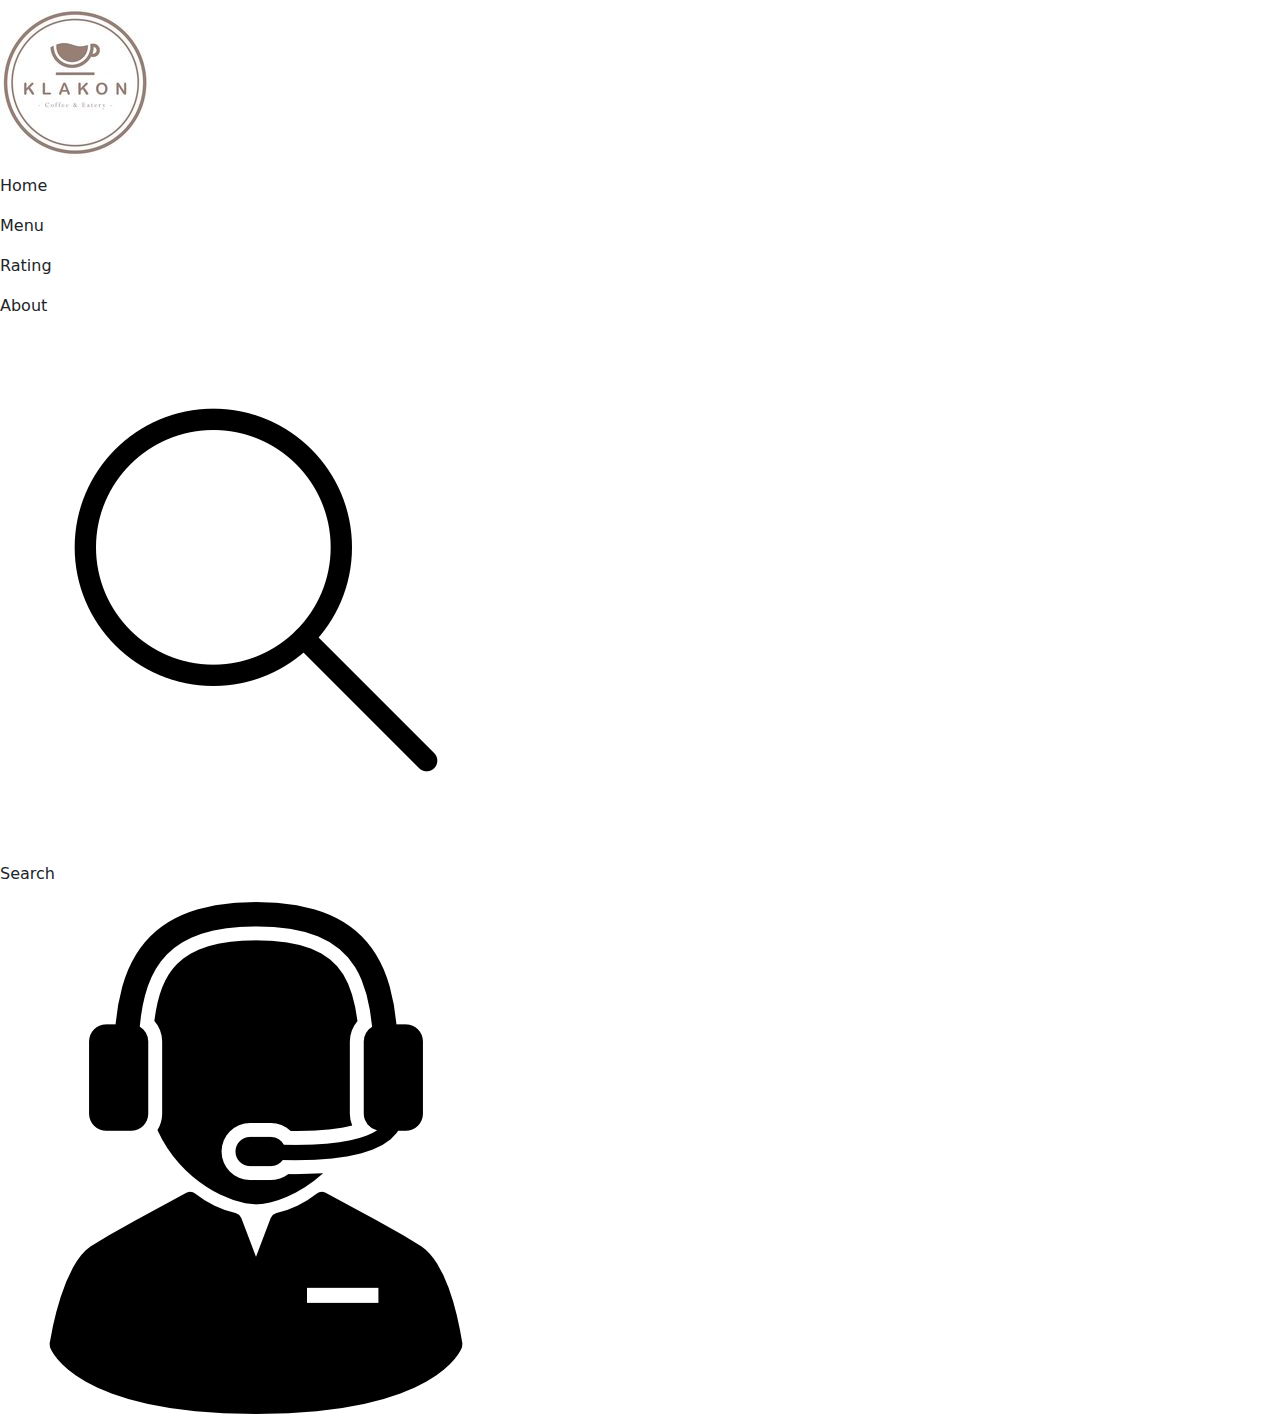
==== index.html @ ed865fcb "first commit" ====
<!DOCTYPE html>
<html lang="en">
    <link rel="stylesheet" href="style.css">
    <link rel="stylesheet" href="/Bootstrap/css/bootstrap.css">
<head>
    <meta charset="UTF-8">
    <meta http-equiv="X-UA-Compatible" content="IE=edge">
    <meta name="viewport" content="width=device-width, initial-scale=1.0">
    <title>KLAKON Pekalongan</title>
</head>
<body>
    <div>
        <div class="navbar logo"><img src="assets/images/logo.jpeg" alt=""></div>
        <div class="navbar home">Home</div>
        <div class="navbar renu">Menu</div>
        <div class="navbar rating">Rating</div>
        <div class="navbar about">About</div>
        <div class="navbar searchlogo"><img src="assets/images/search.png" alt=""></div>
        <div class="navbar search">Search</div>
        <div class="navbar cs"><img src="assets/images/contact_suppport.png" alt=""></div>

    </div>
</body>
</html>
---- style.css ----
html {
    background-color: #FFEFE2;
}

li {
    background-color: transparent;
}
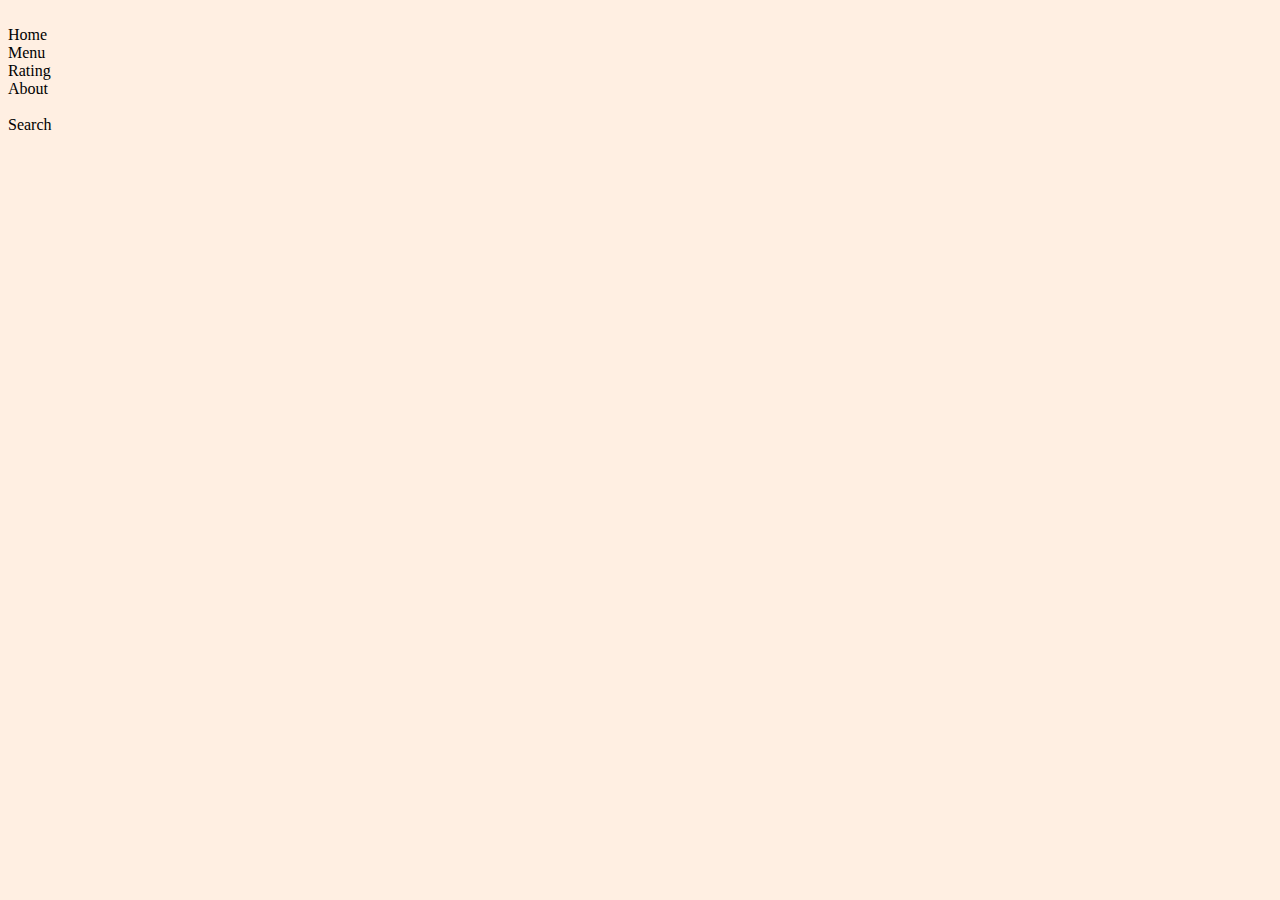
==== commit 124b4596: "nyoh" ====
--- a/index.html
+++ b/index.html
@@ -7,6 +7,8 @@
     <meta http-equiv="X-UA-Compatible" content="IE=edge">
     <meta name="viewport" content="width=device-width, initial-scale=1.0">
     <title>KLAKON Pekalongan</title>
+    <link href="https://cdn.jsdelivr.net/npm/bootstrap@5.0.2/dist/css/bootstrap.min.css" rel="stylesheet" integrity="sha384-EVSTQN3/azprG1Anm3QDgpJLIm9Nao0Yz1ztcQTwFspd3yD65VohhpuuCOmLASjC" crossorigin="anonymous">
+    <script src="https://cdn.jsdelivr.net/npm/bootstrap@5.0.2/dist/js/bootstrap.bundle.min.js" integrity="sha384-MrcW6ZMFYlzcLA8Nl+NtUVF0sA7MsXsP1UyJoMp4YLEuNSfAP+JcXn/tWtIaxVXM" crossorigin="anonymous"></script>
 </head>
 <body>
     <div>
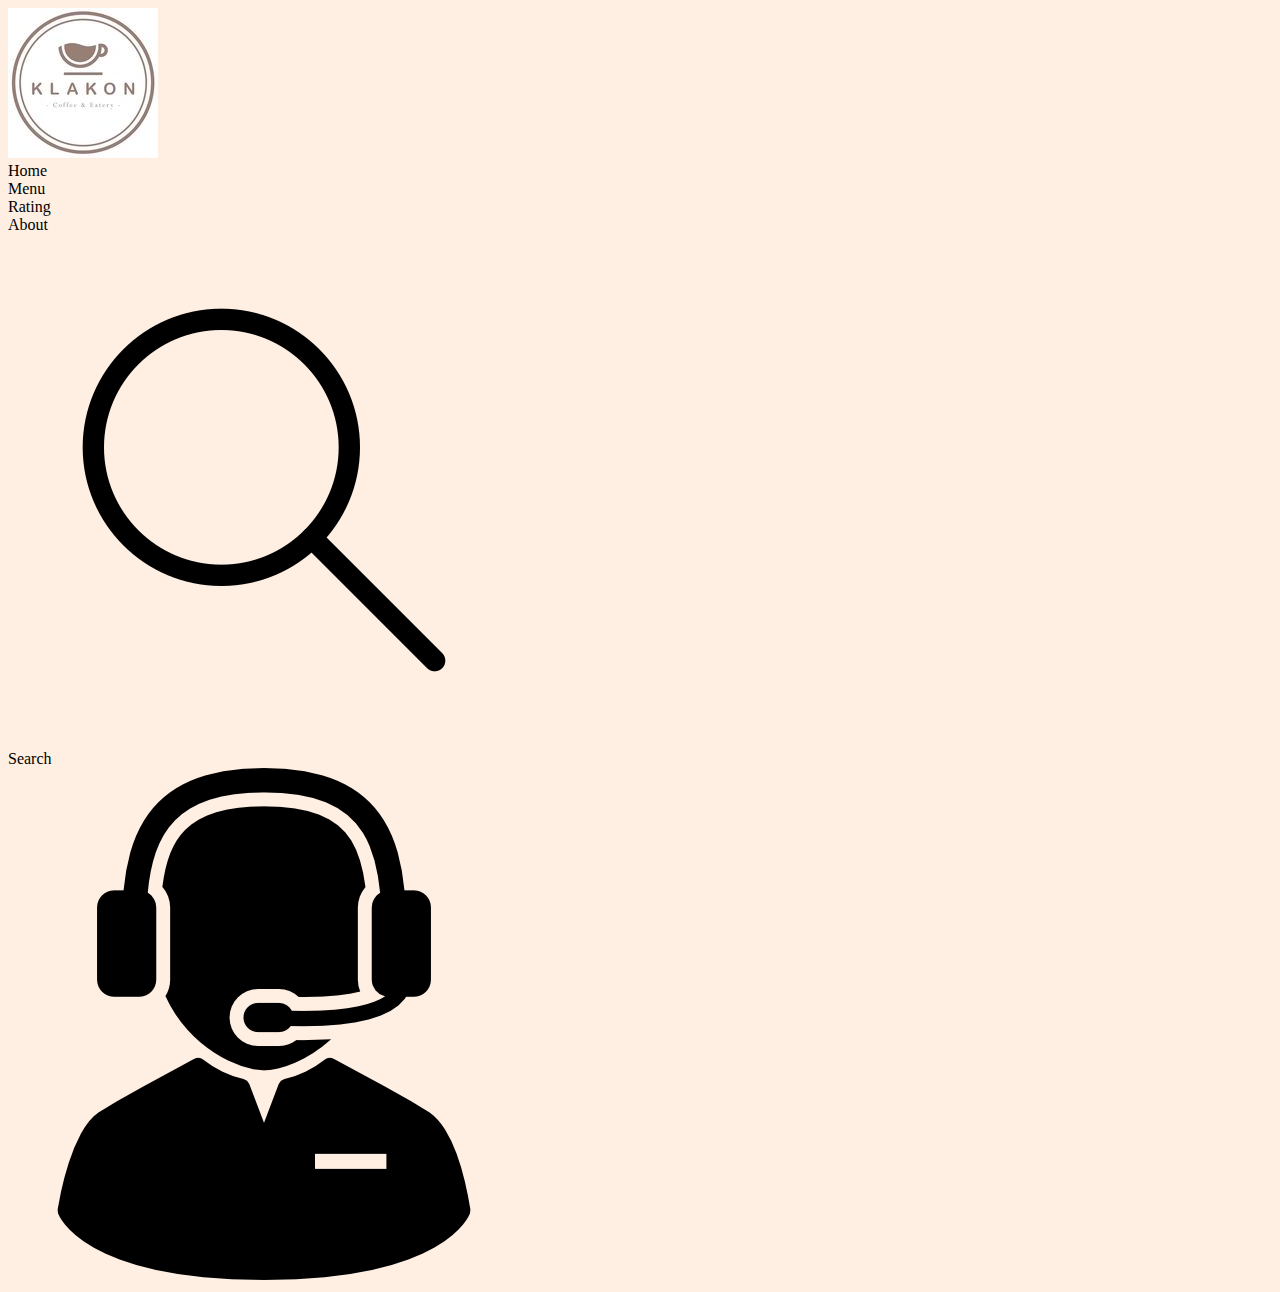
==== commit d9520a6a: "konz" ====
--- a/index.html
+++ b/index.html
@@ -12,15 +12,82 @@
 </head>
 <body>
     <div>
-        <div class="navbar logo"><img src="assets/images/logo.jpeg" alt=""></div>
-        <div class="navbar home">Home</div>
-        <div class="navbar renu">Menu</div>
-        <div class="navbar rating">Rating</div>
-        <div class="navbar about">About</div>
-        <div class="navbar searchlogo"><img src="assets/images/search.png" alt=""></div>
-        <div class="navbar search">Search</div>
-        <div class="navbar cs"><img src="assets/images/contact_suppport.png" alt=""></div>
-
-    </div>
+        <div>
+            <!-- Page 1 -->
+        <div>
+            <!-- div navbar -->
+                <div class="navbar logo"><img src="assets/images/logo.jpeg" alt=""></div>
+                <div class="navbar home">Home</div>
+                <div class="navbar renu">Menu</div>
+                <div class="navbar rating">Rating</div>
+                <div class="navbar about">About</div>
+                <div class="navbar searchlogo"><img src="assets/images/search.png" alt=""></div>
+                <div class="navbar search">Search</div>
+                <div class="navbar cs"><img src="assets/images/contact_suppport.png" alt=""></div>
+            </div>
+            <div>
+                <!-- div teks -->
+                <div> 
+                    <!-- teks besar -->
+                </div>
+                <div>
+                    <!-- teks kecil -->
+                </div>
+            </div>
+            <div>
+                <!-- div bagian foto -->
+                <div>
+                    <!-- foto katalog -->
+                </div>
+                <div>
+                    <!-- foto katalog -->
+                </div>
+                <div>
+                    <!-- foto katalog -->
+                </div>
+                <div>
+                    <!-- foto katalog -->
+                </div>
+                <div>
+                    <!-- foto katalog -->
+                </div>
+            </div>
+        </div> 
+        <div>
+            <!-- Page 2 -->
+            <div>
+                <!-- background -->
+                <div>
+                    <!-- foto -->
+                </div>
+                <div>
+                    <!-- teks -->
+                    <div>
+                        <!-- teks besar -->
+                    </div>
+                    <div>
+                        <!-- open menu -->
+                    </div>
+                </div>
+                <div> 
+                    <!-- TOTAL -->
+                    <div></div>
+                    <div></div>
+                    <div></div>
+                    <div></div>
+                </div>
+                <div>
+                    <!-- GARIS PEMBATAS -->
+                    <div></div>
+                    <div></div>
+                    <div></div>
+                </div>
+            </div>
+        </div> 
+        <div>
+            <!-- Page 3 -->
+            
+        </div>
+    </div>   
 </body>
 </html>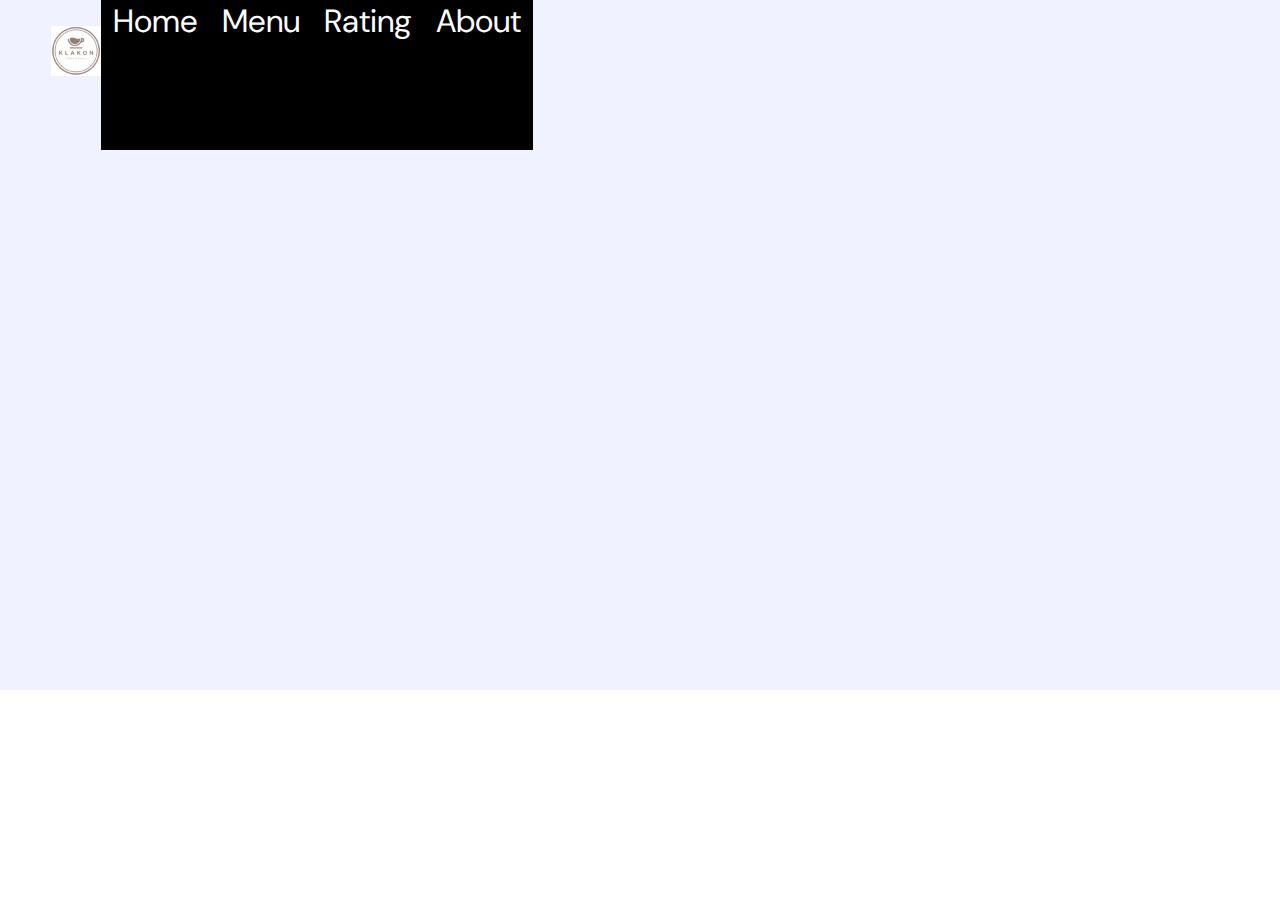
==== commit c4a7a175: "Coki" ====
--- a/index.html
+++ b/index.html
@@ -1,93 +1,28 @@
 <!DOCTYPE html>
 <html lang="en">
     <link rel="stylesheet" href="style.css">
-    <link rel="stylesheet" href="/Bootstrap/css/bootstrap.css">
 <head>
     <meta charset="UTF-8">
     <meta http-equiv="X-UA-Compatible" content="IE=edge">
     <meta name="viewport" content="width=device-width, initial-scale=1.0">
     <title>KLAKON Pekalongan</title>
-    <link href="https://cdn.jsdelivr.net/npm/bootstrap@5.0.2/dist/css/bootstrap.min.css" rel="stylesheet" integrity="sha384-EVSTQN3/azprG1Anm3QDgpJLIm9Nao0Yz1ztcQTwFspd3yD65VohhpuuCOmLASjC" crossorigin="anonymous">
-    <script src="https://cdn.jsdelivr.net/npm/bootstrap@5.0.2/dist/js/bootstrap.bundle.min.js" integrity="sha384-MrcW6ZMFYlzcLA8Nl+NtUVF0sA7MsXsP1UyJoMp4YLEuNSfAP+JcXn/tWtIaxVXM" crossorigin="anonymous"></script>
 </head>
 <body>
-    <div>
-        <div>
-            <!-- Page 1 -->
-        <div>
-            <!-- div navbar -->
-                <div class="navbar logo"><img src="assets/images/logo.jpeg" alt=""></div>
-                <div class="navbar home">Home</div>
-                <div class="navbar renu">Menu</div>
-                <div class="navbar rating">Rating</div>
-                <div class="navbar about">About</div>
-                <div class="navbar searchlogo"><img src="assets/images/search.png" alt=""></div>
-                <div class="navbar search">Search</div>
-                <div class="navbar cs"><img src="assets/images/contact_suppport.png" alt=""></div>
+    <div class="container">
+        <div class="nav">
+            <div class="logo"><img src="assets/images/logo.jpeg" style="width: 50px;" alt=""></div>
+            <div class="link">
+                <ul class="nav-link">
+                    <li><a>Home</a></li>
+                    <li><a>Menu</a></li>
+                    <li><a>Rating</a></li>
+                    <li><a>About</a></li>
+                </ul>
             </div>
-            <div>
-                <!-- div teks -->
-                <div> 
-                    <!-- teks besar -->
-                </div>
-                <div>
-                    <!-- teks kecil -->
-                </div>
-            </div>
-            <div>
-                <!-- div bagian foto -->
-                <div>
-                    <!-- foto katalog -->
-                </div>
-                <div>
-                    <!-- foto katalog -->
-                </div>
-                <div>
-                    <!-- foto katalog -->
-                </div>
-                <div>
-                    <!-- foto katalog -->
-                </div>
-                <div>
-                    <!-- foto katalog -->
-                </div>
-            </div>
-        </div> 
-        <div>
-            <!-- Page 2 -->
-            <div>
-                <!-- background -->
-                <div>
-                    <!-- foto -->
-                </div>
-                <div>
-                    <!-- teks -->
-                    <div>
-                        <!-- teks besar -->
-                    </div>
-                    <div>
-                        <!-- open menu -->
-                    </div>
-                </div>
-                <div> 
-                    <!-- TOTAL -->
-                    <div></div>
-                    <div></div>
-                    <div></div>
-                    <div></div>
-                </div>
-                <div>
-                    <!-- GARIS PEMBATAS -->
-                    <div></div>
-                    <div></div>
-                    <div></div>
-                </div>
-            </div>
-        </div> 
-        <div>
-            <!-- Page 3 -->
-            
+            <!-- <div class="logo"><img src="assets/images/search.png" alt=""></div>
+            <div class="navbar search">Search</div>
+            <div class="logo"><img src="assets/images/contact_suppport.png" alt=""></div> -->
         </div>
-    </div>   
+    </div>
 </body>
 </html>--- a/style.css
+++ b/style.css
@@ -1,7 +1,59 @@
-html {
-    background-color: #FFEFE2;
+@import url('https://fonts.googleapis.com/css2?family=DM+Sans:ital,opsz,wght@0,9..40,100;0,9..40,200;0,9..40,300;0,9..40,400;0,9..40,500;0,9..40,600;0,9..40,700;1,9..40,100;1,9..40,200;1,9..40,300;1,9..40,400;1,9..40,500;1,9..40,600&display=swap');
+
+* {
+     margin: 0;
+     padding: 0;
+     box-sizing: border-box;
 }
 
-li {
-    background-color: transparent;
+.container {
+    height: 690px;
+    background-color: #f0f3ff;
+    display: flex;
+    font-family: 'DM Sans';  
+}
+
+.nav {
+     display: flex;
+}
+
+.logo {
+    margin-top: 2vw;
+    margin-left: 4vw;
+}
+
+.link {
+     display: flex;
+     flex-direction: row;
+     gap: 1rem;
+     margin-right: 6.5vw;
+     font-size: 32px;
+     width: 100%;
+     height: 150px;
+}
+
+.nav-link {
+    list-style: none;
+    display: flex;
+    font-family: 'DM Sans';
+    background-color: black;
+}
+
+.nav-link li {
+    display: inline;
+}
+
+.nav-link a {
+    color: #fff;
+    text-decoration: none;
+    padding: 8px 12px;
+    transition: color 0.3s;
+    -webkit-transition: color 0.3s;
+    -moz-transition: color 0.3s;
+    -ms-transition: color 0.3s;
+    -o-transition: color 0.3s;
+}
+
+.nav-link a:hover {
+    color: #575757;
 }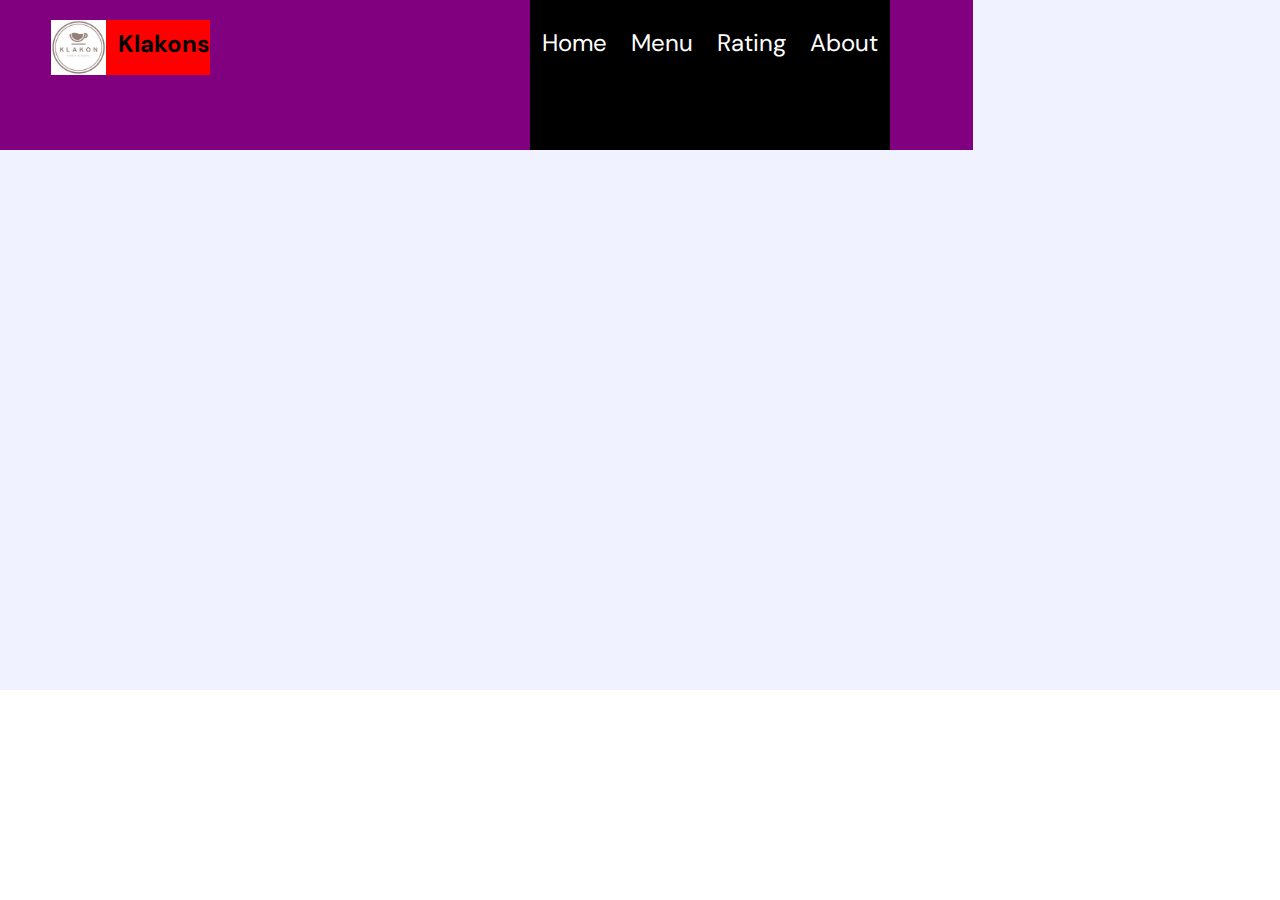
==== commit 21d57a68: "Jemboed" ====
--- a/index.html
+++ b/index.html
@@ -10,7 +10,7 @@
 <body>
     <div class="container">
         <div class="nav">
-            <div class="logo"><img src="assets/images/logo.jpeg" style="width: 50px;" alt=""></div>
+            <div class="logo"><img src="assets/images/logo.jpeg" alt=""><h3>Klakons</h3></div>
             <div class="link">
                 <ul class="nav-link">
                     <li><a>Home</a></li>
--- a/style.css
+++ b/style.css
@@ -15,11 +15,23 @@
 
 .nav {
      display: flex;
+     height: 150px;
+     background-color: purple;
 }
 
 .logo {
-    margin-top: 2vw;
+    display: flex;
+    height: 55px;
+    margin-top: 20px;
     margin-left: 4vw;
+    background-color: red;
+}
+
+.logo h3 {
+    margin-top: 8px;
+    margin-left: 12px;
+    font-family: 'DM Sans';
+    font-size: 24px;
 }
 
 .link {
@@ -27,9 +39,9 @@
      flex-direction: row;
      gap: 1rem;
      margin-right: 6.5vw;
-     font-size: 32px;
+     font-size: 24px;
      width: 100%;
-     height: 150px;
+     margin-left: 25vw;
 }
 
 .nav-link {
@@ -41,6 +53,7 @@
 
 .nav-link li {
     display: inline;
+    margin-top: 27px;
 }
 
 .nav-link a {
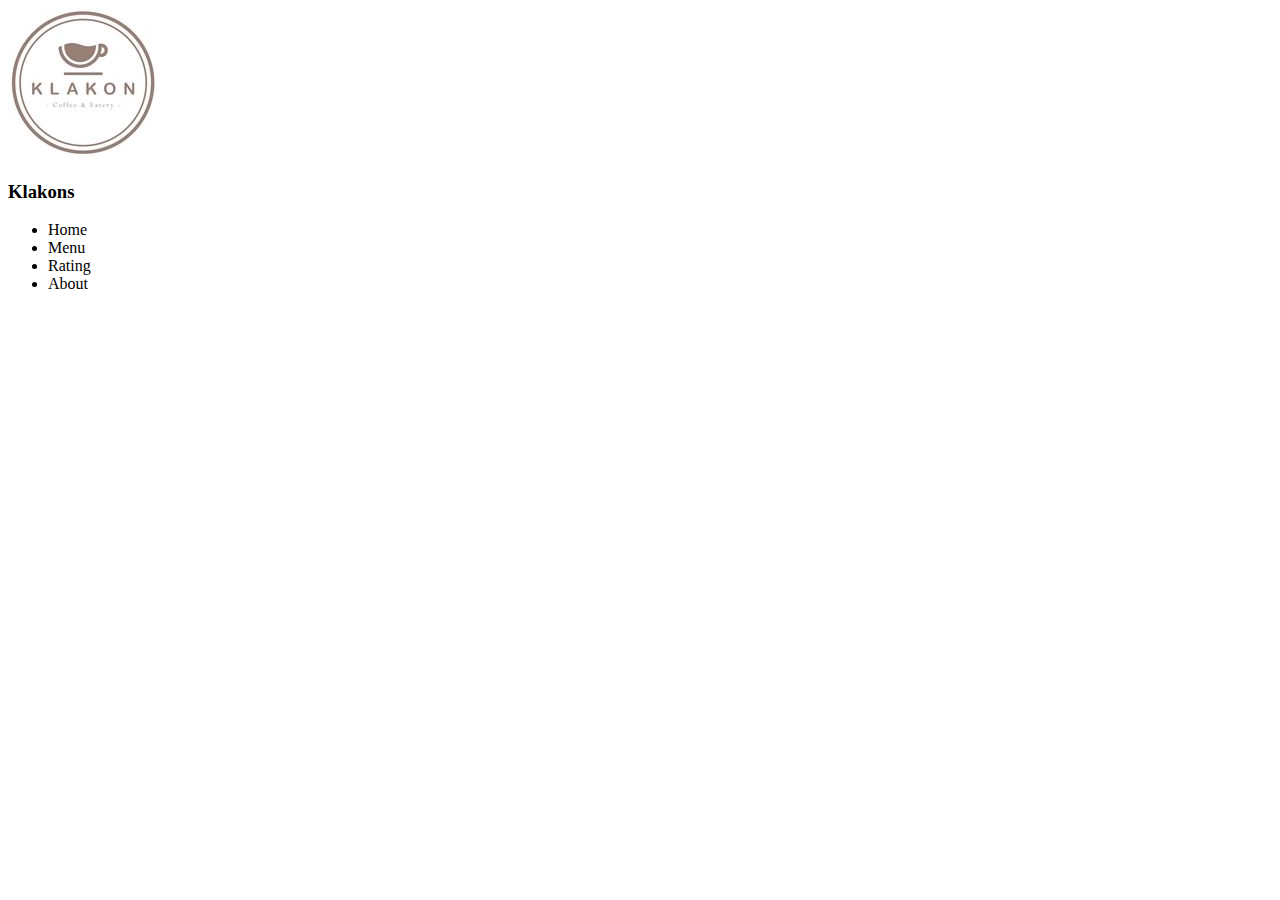
==== commit cfd30b47: "31 Mei 6.47" ====
--- a/index.html
+++ b/index.html
@@ -1,6 +1,6 @@
 <!DOCTYPE html>
 <html lang="en">
-    <link rel="stylesheet" href="style.css">
+    <!-- <link rel="stylesheet" href="style.css"> -->
 <head>
     <meta charset="UTF-8">
     <meta http-equiv="X-UA-Compatible" content="IE=edge">
@@ -11,13 +11,14 @@
     <div class="container">
         <div class="nav">
             <div class="logo"><img src="assets/images/logo.jpeg" alt=""><h3>Klakons</h3></div>
-            <div class="link">
-                <ul class="nav-link">
-                    <li><a>Home</a></li>
-                    <li><a>Menu</a></li>
-                    <li><a>Rating</a></li>
-                    <li><a>About</a></li>
-                </ul>
+                <div class="link">
+                    <ul class="nav-link">
+                        <li><a>Home</a></li>
+                        <li><a>Menu</a></li>
+                        <li><a>Rating</a></li>
+                        <li><a>About</a></li>
+                    </ul>
+                </div>
             </div>
             <!-- <div class="logo"><img src="assets/images/search.png" alt=""></div>
             <div class="navbar search">Search</div>
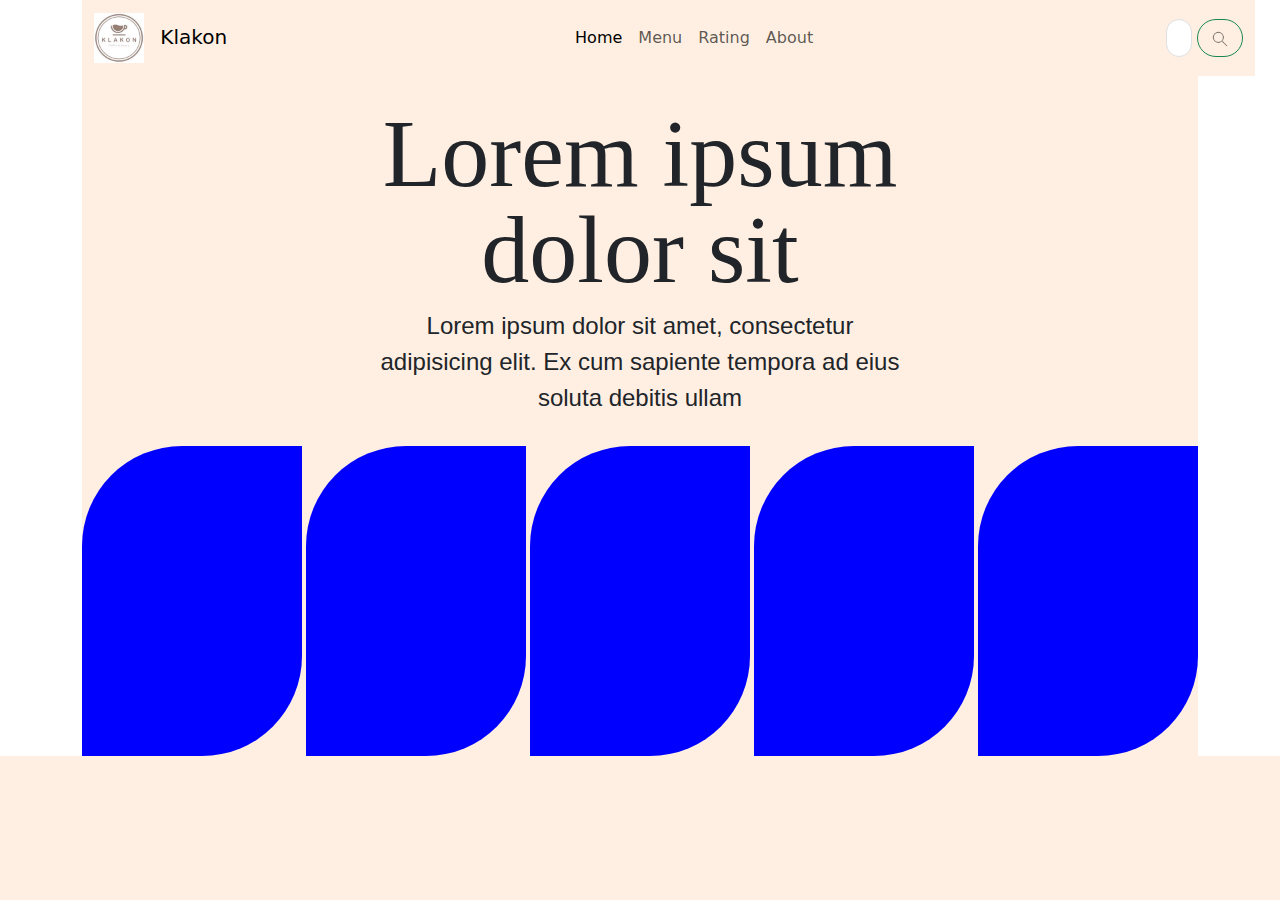
==== commit a6f21c4b: "31mei 10.47pm" ====
--- a/index.html
+++ b/index.html
@@ -6,24 +6,85 @@
     <meta http-equiv="X-UA-Compatible" content="IE=edge">
     <meta name="viewport" content="width=device-width, initial-scale=1.0">
     <title>KLAKON Pekalongan</title>
+    <link rel="stylesheet" href="https://cdn.jsdelivr.net/npm/bootstrap@5.2.3/dist/css/bootstrap.min.css">
+    <link rel="stylesheet" href="style.css">
 </head>
 <body>
-    <div class="container">
-        <div class="nav">
-            <div class="logo"><img src="assets/images/logo.jpeg" alt=""><h3>Klakons</h3></div>
-                <div class="link">
-                    <ul class="nav-link">
-                        <li><a>Home</a></li>
-                        <li><a>Menu</a></li>
-                        <li><a>Rating</a></li>
-                        <li><a>About</a></li>
-                    </ul>
+
+    <script src="https://cdn.jsdelivr.net/npm/bootstrap@5.2.3/dist/js/bootstrap.bundle.min.js"></script>
+
+    <div class="container d-flex flex-column">
+<!-- Bagian navbar -->
+        <div class="nav position-relative top-0 start-50 translate-middle-x">
+            <nav class="navbar navbar-expand-lg ">
+                <div class="container-fluid">
+                  <a class="navbar-brand brand-name" href="#"><img class="logo-img" src="assets/images/logo.jpeg" alt=""> Klakon</a>
+                  <button class="navbar-toggler" type="button" data-bs-toggle="collapse" data-bs-target="#navbarSupportedContent" aria-controls="navbarSupportedContent" aria-expanded="false" aria-label="Toggle navigation">
+                    <span class="navbar-toggler-icon"></span>
+                  </button>
+                  
+                  <div class="collapse navbar-collapse" id="navbarSupportedContent">
+                    <div class="navbar-item">
+                        <ul class="navbar-nav me-auto mb-2 mb-lg-0">
+                        <li class="nav-item">
+                            <a class="nav-link active" aria-current="page" href="#">Home</a>
+                        </li>
+                        <li class="nav-item">
+                            <a class="nav-link" href="#">Menu</a>
+                        </li>
+                        <li class="nav-item">
+                            <a class="nav-link" href="#">Rating</a>
+                        </li>
+                        <li class="nav-item">
+                            <a class="nav-link" href="#">About</a>
+                        </li>
+                        </ul>
+                    </div>
+                    <form class="d-flex search-menu" role="search">
+                      <input class="form-control me-2a rounded-pill search-container" type="search" placeholder="Search" aria-label="Search">
+                      <button class="btn btn-outline-success rounded-pill search-button" type="submit"><img class="search-icon" src="assets/images/search.png" alt=""></button>
+                    </form>
+                  </div>
                 </div>
+            </nav>
+        </div>
+<!-- Navbar Selesai -->
+<!-- Main content start -->
+        <div class="container text-center main-content">
+            <div class="row align-items-start">
+                <div class="col fw-normal lh-1 text-1">
+                Lorem ipsum<br>dolor sit
+              </div>
             </div>
-            <!-- <div class="logo"><img src="assets/images/search.png" alt=""></div>
-            <div class="navbar search">Search</div>
-            <div class="logo"><img src="assets/images/contact_suppport.png" alt=""></div> -->
+            
+            <div class="row fs-4 align-items-center">
+                <div class="col-3">
+                
+                </div>
+              <div class="col-6 text-2">
+                Lorem ipsum dolor sit amet, consectetur adipisicing elit. Ex cum sapiente tempora ad eius soluta debitis ullam
+              </div>
+            </div>
+<!-- List gambar -->
+            <div>
+                <div class="row align-items-center list-gambar d-flex justify-content-between">
+                    <div class="col-gambar">
+                    
+                    </div>
+                    <div class="col-gambar">
+                    
+                    </div>
+                    <div class="col-gambar">
+                    
+                    </div>
+                    <div class="col-gambar">
+                    
+                    </div>
+                    <div class="col-gambar">
+                    
+                    </div>
+                  </div>
+            </div>
         </div>
-    </div>
 </body>
 </html>--- a/style.css
+++ b/style.css
@@ -1,72 +1,54 @@
-@import url('https://fonts.googleapis.com/css2?family=DM+Sans:ital,opsz,wght@0,9..40,100;0,9..40,200;0,9..40,300;0,9..40,400;0,9..40,500;0,9..40,600;0,9..40,700;1,9..40,100;1,9..40,200;1,9..40,300;1,9..40,400;1,9..40,500;1,9..40,600&display=swap');
-
-* {
-     margin: 0;
-     padding: 0;
-     box-sizing: border-box;
+@import url('<link href="https://fonts.googleapis.com/css2?family=Inria+Serif:ital,wght@0,300;0,400;0,700;1,300;1,400;1,700&display=swap" rel="stylesheet">');
+html {
+    background-color: #FFEFE2;
+}
+.navbar {
+    background-color: #FFEFE2;
+}
+.main-content{
+    background-color: #FFEFE2;
 }
 
-.container {
-    height: 690px;
-    background-color: #f0f3ff;
-    display: flex;
-    font-family: 'DM Sans';  
+.search-container{
+    display: block;
+}
+.search-button{
+    margin-left: 5px;
+}
+.search-icon {
+    height: 20px;
+    opacity: .5;
 }
 
-.nav {
-     display: flex;
-     height: 150px;
-     background-color: purple;
+.brand-name{
+    margin-right: 340px;
 }
 
-.logo {
-    display: flex;
-    height: 55px;
-    margin-top: 20px;
-    margin-left: 4vw;
-    background-color: red;
+.logo-img{
+    height: 50px;
+    margin-right: 10px;
+}
+.search-menu{
+    margin-left: 345px;
 }
 
-.logo h3 {
-    margin-top: 8px;
-    margin-left: 12px;
-    font-family: 'DM Sans';
-    font-size: 24px;
+.text-1 {
+    margin-top: 30px;
+    font-size: 96px;
+    font-family: 'Inria Serif';
 }
 
-.link {
-     display: flex;
-     flex-direction: row;
-     gap: 1rem;
-     margin-right: 6.5vw;
-     font-size: 24px;
-     width: 100%;
-     margin-left: 25vw;
+.text-2 {
+    margin-top: 10px;
+    font-family: sans-serif;
 }
 
-.nav-link {
-    list-style: none;
-    display: flex;
-    font-family: 'DM Sans';
-    background-color: black;
+.list-gambar{
+    margin-top: 30px;
 }
-
-.nav-link li {
-    display: inline;
-    margin-top: 27px;
-}
-
-.nav-link a {
-    color: #fff;
-    text-decoration: none;
-    padding: 8px 12px;
-    transition: color 0.3s;
-    -webkit-transition: color 0.3s;
-    -moz-transition: color 0.3s;
-    -ms-transition: color 0.3s;
-    -o-transition: color 0.3s;
-}
-
-.nav-link a:hover {
-    color: #575757;
+.col-gambar{
+    height: 310px;
+    width: 220px;
+    background-color: blue;
+    border-radius: 100px 0px 100px 0px;
 }--- a/style.css
+++ b/style.css
@@ -1,72 +1,54 @@
-@import url('https://fonts.googleapis.com/css2?family=DM+Sans:ital,opsz,wght@0,9..40,100;0,9..40,200;0,9..40,300;0,9..40,400;0,9..40,500;0,9..40,600;0,9..40,700;1,9..40,100;1,9..40,200;1,9..40,300;1,9..40,400;1,9..40,500;1,9..40,600&display=swap');
-
-* {
-     margin: 0;
-     padding: 0;
-     box-sizing: border-box;
+@import url('<link href="https://fonts.googleapis.com/css2?family=Inria+Serif:ital,wght@0,300;0,400;0,700;1,300;1,400;1,700&display=swap" rel="stylesheet">');
+html {
+    background-color: #FFEFE2;
+}
+.navbar {
+    background-color: #FFEFE2;
+}
+.main-content{
+    background-color: #FFEFE2;
 }
 
-.container {
-    height: 690px;
-    background-color: #f0f3ff;
-    display: flex;
-    font-family: 'DM Sans';  
+.search-container{
+    display: block;
+}
+.search-button{
+    margin-left: 5px;
+}
+.search-icon {
+    height: 20px;
+    opacity: .5;
 }
 
-.nav {
-     display: flex;
-     height: 150px;
-     background-color: purple;
+.brand-name{
+    margin-right: 340px;
 }
 
-.logo {
-    display: flex;
-    height: 55px;
-    margin-top: 20px;
-    margin-left: 4vw;
-    background-color: red;
+.logo-img{
+    height: 50px;
+    margin-right: 10px;
+}
+.search-menu{
+    margin-left: 345px;
 }
 
-.logo h3 {
-    margin-top: 8px;
-    margin-left: 12px;
-    font-family: 'DM Sans';
-    font-size: 24px;
+.text-1 {
+    margin-top: 30px;
+    font-size: 96px;
+    font-family: 'Inria Serif';
 }
 
-.link {
-     display: flex;
-     flex-direction: row;
-     gap: 1rem;
-     margin-right: 6.5vw;
-     font-size: 24px;
-     width: 100%;
-     margin-left: 25vw;
+.text-2 {
+    margin-top: 10px;
+    font-family: sans-serif;
 }
 
-.nav-link {
-    list-style: none;
-    display: flex;
-    font-family: 'DM Sans';
-    background-color: black;
+.list-gambar{
+    margin-top: 30px;
 }
-
-.nav-link li {
-    display: inline;
-    margin-top: 27px;
-}
-
-.nav-link a {
-    color: #fff;
-    text-decoration: none;
-    padding: 8px 12px;
-    transition: color 0.3s;
-    -webkit-transition: color 0.3s;
-    -moz-transition: color 0.3s;
-    -ms-transition: color 0.3s;
-    -o-transition: color 0.3s;
-}
-
-.nav-link a:hover {
-    color: #575757;
+.col-gambar{
+    height: 310px;
+    width: 220px;
+    background-color: blue;
+    border-radius: 100px 0px 100px 0px;
 }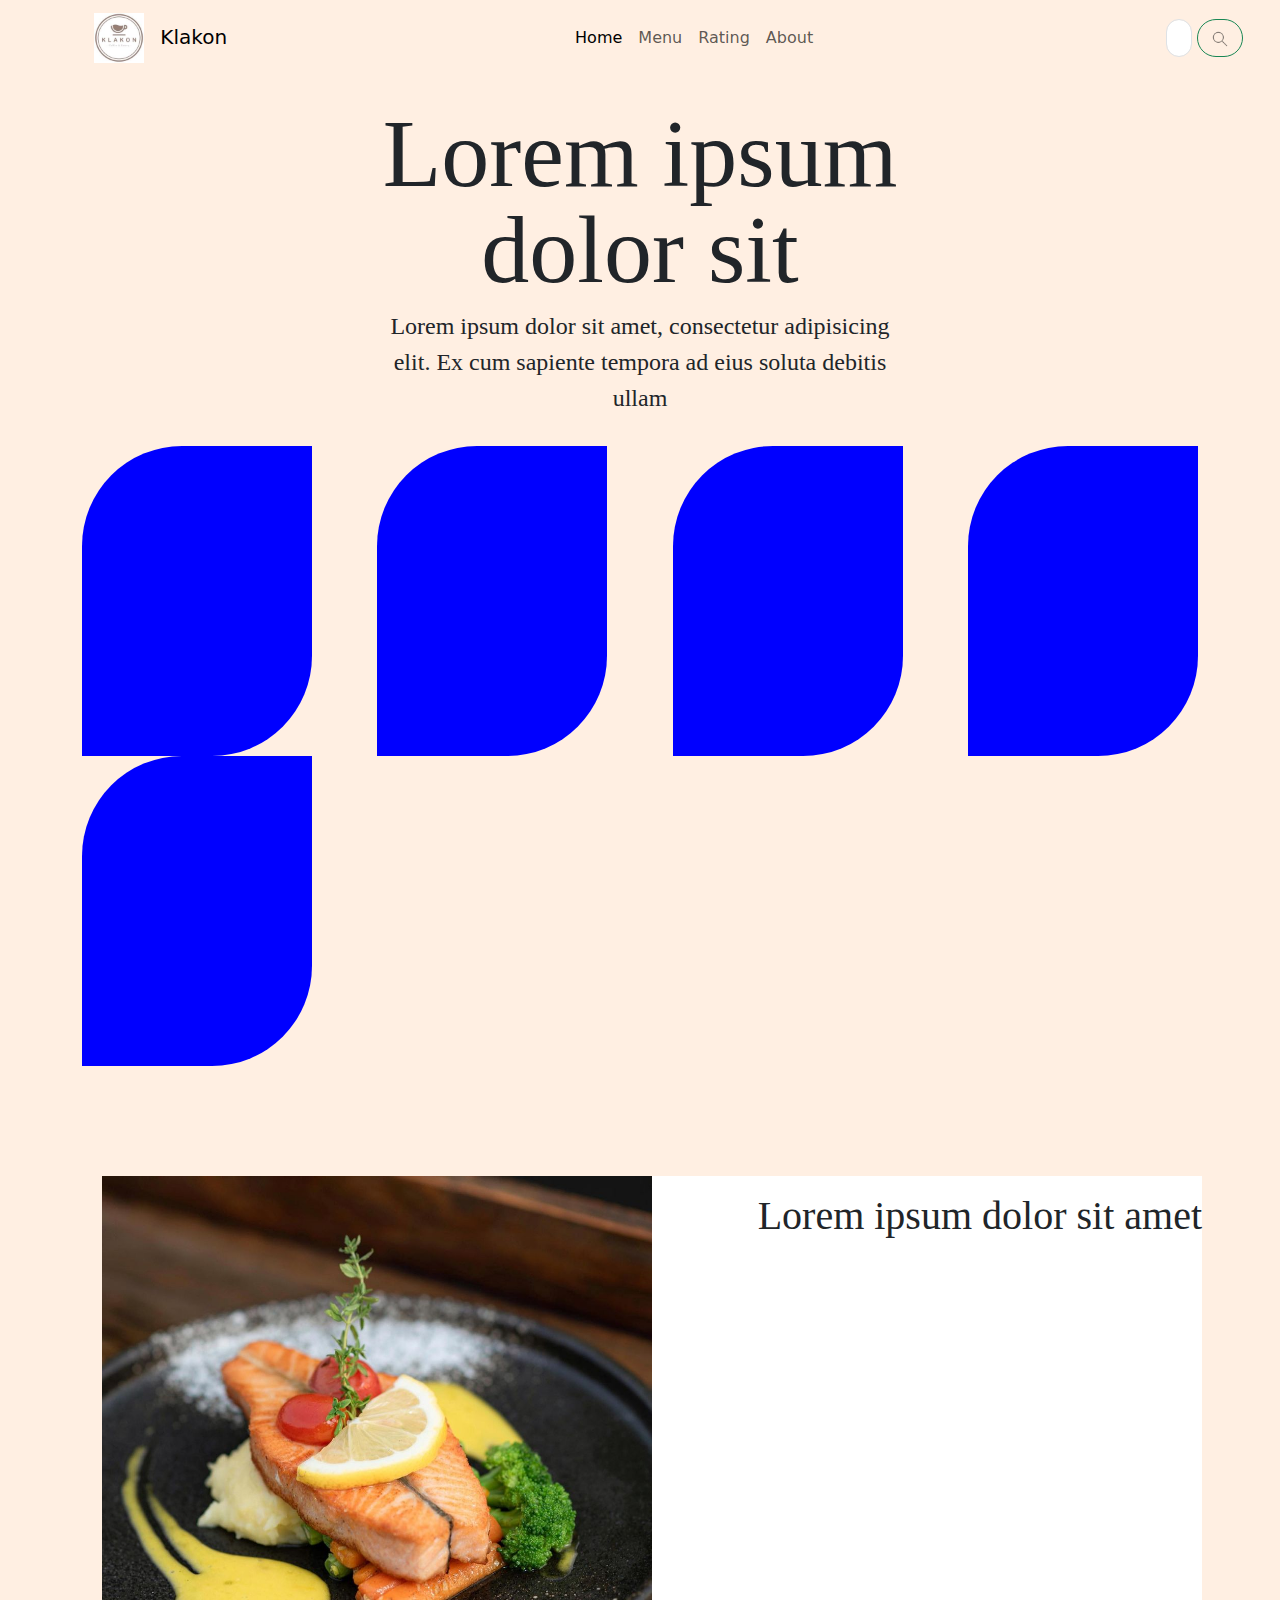
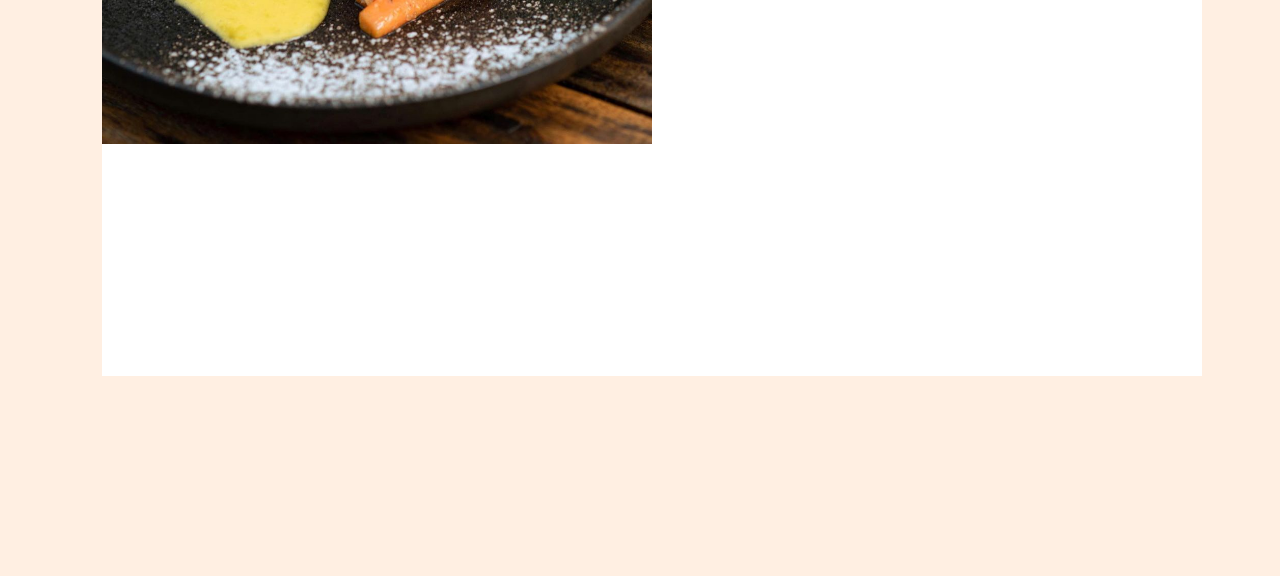
==== commit b5508f5c: "1Juni 00.10" ====
--- a/index.html
+++ b/index.html
@@ -13,78 +13,98 @@
 
     <script src="https://cdn.jsdelivr.net/npm/bootstrap@5.2.3/dist/js/bootstrap.bundle.min.js"></script>
 
-    <div class="container d-flex flex-column">
-<!-- Bagian navbar -->
-        <div class="nav position-relative top-0 start-50 translate-middle-x">
-            <nav class="navbar navbar-expand-lg ">
-                <div class="container-fluid">
-                  <a class="navbar-brand brand-name" href="#"><img class="logo-img" src="assets/images/logo.jpeg" alt=""> Klakon</a>
-                  <button class="navbar-toggler" type="button" data-bs-toggle="collapse" data-bs-target="#navbarSupportedContent" aria-controls="navbarSupportedContent" aria-expanded="false" aria-label="Toggle navigation">
-                    <span class="navbar-toggler-icon"></span>
-                  </button>
-                  
-                  <div class="collapse navbar-collapse" id="navbarSupportedContent">
-                    <div class="navbar-item">
-                        <ul class="navbar-nav me-auto mb-2 mb-lg-0">
-                        <li class="nav-item">
-                            <a class="nav-link active" aria-current="page" href="#">Home</a>
-                        </li>
-                        <li class="nav-item">
-                            <a class="nav-link" href="#">Menu</a>
-                        </li>
-                        <li class="nav-item">
-                            <a class="nav-link" href="#">Rating</a>
-                        </li>
-                        <li class="nav-item">
-                            <a class="nav-link" href="#">About</a>
-                        </li>
-                        </ul>
+<div class="container d-flex flex-column">
+<!-- Halaman 1 -->
+        <div class="page-1">
+        <!-- Bagian navbar -->
+                <div class="nav position-relative top-0 start-50 translate-middle-x">
+                    <nav class="navbar navbar-expand-lg ">
+                        <div class="container-fluid">
+                        <a class="navbar-brand brand-name" href="#"><img class="logo-img" src="assets/images/logo.jpeg" alt=""> Klakon</a>
+                        <button class="navbar-toggler" type="button" data-bs-toggle="collapse" data-bs-target="#navbarSupportedContent" aria-controls="navbarSupportedContent" aria-expanded="false" aria-label="Toggle navigation">
+                            <span class="navbar-toggler-icon"></span>
+                        </button>
+                        
+                        <div class="collapse navbar-collapse" id="navbarSupportedContent">
+                            <div class="navbar-item">
+                                <ul class="navbar-nav me-auto mb-2 mb-lg-0">
+                                <li class="nav-item">
+                                    <a class="nav-link active" aria-current="page" href="#">Home</a>
+                                </li>
+                                <li class="nav-item">
+                                    <a class="nav-link" href="#">Menu</a>
+                                </li>
+                                <li class="nav-item">
+                                    <a class="nav-link" href="#">Rating</a>
+                                </li>
+                                <li class="nav-item">
+                                    <a class="nav-link" href="#">About</a>
+                                </li>
+                                </ul>
+                            </div>
+                            <form class="d-flex search-menu" role="search">
+                            <input class="form-control me-2a rounded-pill search-container" type="search" placeholder="Search" aria-label="Search">
+                            <button class="btn btn-outline-success rounded-pill search-button" type="submit"><img class="search-icon" src="assets/images/search.png" alt=""></button>
+                            </form>
+                        </div>
+                        </div>
+                    </nav>
+                </div>
+        <!-- Navbar Selesai -->
+        <!-- Main content start -->
+                <div class="container text-center main-content">
+                    <div class="row align-items-start">
+                        <div class="col fw-normal lh-1 text-1">
+                        Lorem ipsum<br>dolor sit
+                        </div>
                     </div>
-                    <form class="d-flex search-menu" role="search">
-                      <input class="form-control me-2a rounded-pill search-container" type="search" placeholder="Search" aria-label="Search">
-                      <button class="btn btn-outline-success rounded-pill search-button" type="submit"><img class="search-icon" src="assets/images/search.png" alt=""></button>
-                    </form>
-                  </div>
+                    
+                    <div class="row fs-4 align-items-center">
+                        <div class="col-3">
+                            
+                        </div>
+                    <div class="col-6 text-2">
+                        Lorem ipsum dolor sit amet, consectetur adipisicing elit. Ex cum sapiente tempora ad eius soluta debitis ullam
+                    </div>
+                    </div>
+        <!-- List gambar -->
+                    <div>
+                        <div class="row align-items-center list-gambar d-flex justify-content-between">
+                            <div class="col-gambar">
+                            
+                            </div>
+                            <div class="col-gambar">
+                            
+                            </div>
+                            <div class="col-gambar">
+                            
+                            </div>
+                            <div class="col-gambar">
+                            
+                            </div>
+                            <div class="col-gambar">
+                            
+                            </div>
+                        </div>
+                    </div>
+         </div>
+<!-- Halaman 1 Selesai -->
+<!-- Halaman 2 -->
+        <div class="container text-center page-2">
+            <div class="row align-items-center list-gambar d-flex">
+                <div class="container-2 position-relative top-0 start-50 translate-middle-x">
+                    <div class="gambar-menu"> <img src="assets/images/n5.jpeg" class="n5 position-absolute top-0 start-0" alt=""></div>
+                    <div class="position-absolute align-items-center top-0 end-0 ">
+                        <div class="row text-2">
+                            <div class="col fw-normal fs-1">
+                                Lorem ipsum dolor sit amet
+                            </div>
+                        </div>
+                    </div>
                 </div>
-            </nav>
-        </div>
-<!-- Navbar Selesai -->
-<!-- Main content start -->
-        <div class="container text-center main-content">
-            <div class="row align-items-start">
-                <div class="col fw-normal lh-1 text-1">
-                Lorem ipsum<br>dolor sit
-              </div>
             </div>
-            
-            <div class="row fs-4 align-items-center">
-                <div class="col-3">
-                
-                </div>
-              <div class="col-6 text-2">
-                Lorem ipsum dolor sit amet, consectetur adipisicing elit. Ex cum sapiente tempora ad eius soluta debitis ullam
-              </div>
-            </div>
-<!-- List gambar -->
-            <div>
-                <div class="row align-items-center list-gambar d-flex justify-content-between">
-                    <div class="col-gambar">
-                    
-                    </div>
-                    <div class="col-gambar">
-                    
-                    </div>
-                    <div class="col-gambar">
-                    
-                    </div>
-                    <div class="col-gambar">
-                    
-                    </div>
-                    <div class="col-gambar">
-                    
-                    </div>
-                  </div>
-            </div>
-        </div>
+
+         </div>
+</div>
 </body>
 </html>--- a/style.css
+++ b/style.css
@@ -1,5 +1,6 @@
 @import url('<link href="https://fonts.googleapis.com/css2?family=Inria+Serif:ital,wght@0,300;0,400;0,700;1,300;1,400;1,700&display=swap" rel="stylesheet">');
-html {
+
+body {
     background-color: #FFEFE2;
 }
 .navbar {
@@ -10,7 +11,7 @@
 }
 
 .search-container{
-    display: block;
+    display: flex;
 }
 .search-button{
     margin-left: 5px;
@@ -48,7 +49,24 @@
 }
 .col-gambar{
     height: 310px;
-    width: 220px;
+    width: 230px;
     background-color: blue;
     border-radius: 100px 0px 100px 0px;
+}
+.page-2{
+    width: 1920px;
+    height: 1080px;
+}
+.container-2{
+    margin-top: 80px;
+    height: 800px;
+    width: 1100px;
+    background-color: white;
+}
+.n5{
+    width: 550px;
+}
+
+.text-2{
+    font-family: serif;
 }--- a/style.css
+++ b/style.css
@@ -1,5 +1,6 @@
 @import url('<link href="https://fonts.googleapis.com/css2?family=Inria+Serif:ital,wght@0,300;0,400;0,700;1,300;1,400;1,700&display=swap" rel="stylesheet">');
-html {
+
+body {
     background-color: #FFEFE2;
 }
 .navbar {
@@ -10,7 +11,7 @@
 }
 
 .search-container{
-    display: block;
+    display: flex;
 }
 .search-button{
     margin-left: 5px;
@@ -48,7 +49,24 @@
 }
 .col-gambar{
     height: 310px;
-    width: 220px;
+    width: 230px;
     background-color: blue;
     border-radius: 100px 0px 100px 0px;
+}
+.page-2{
+    width: 1920px;
+    height: 1080px;
+}
+.container-2{
+    margin-top: 80px;
+    height: 800px;
+    width: 1100px;
+    background-color: white;
+}
+.n5{
+    width: 550px;
+}
+
+.text-2{
+    font-family: serif;
 }